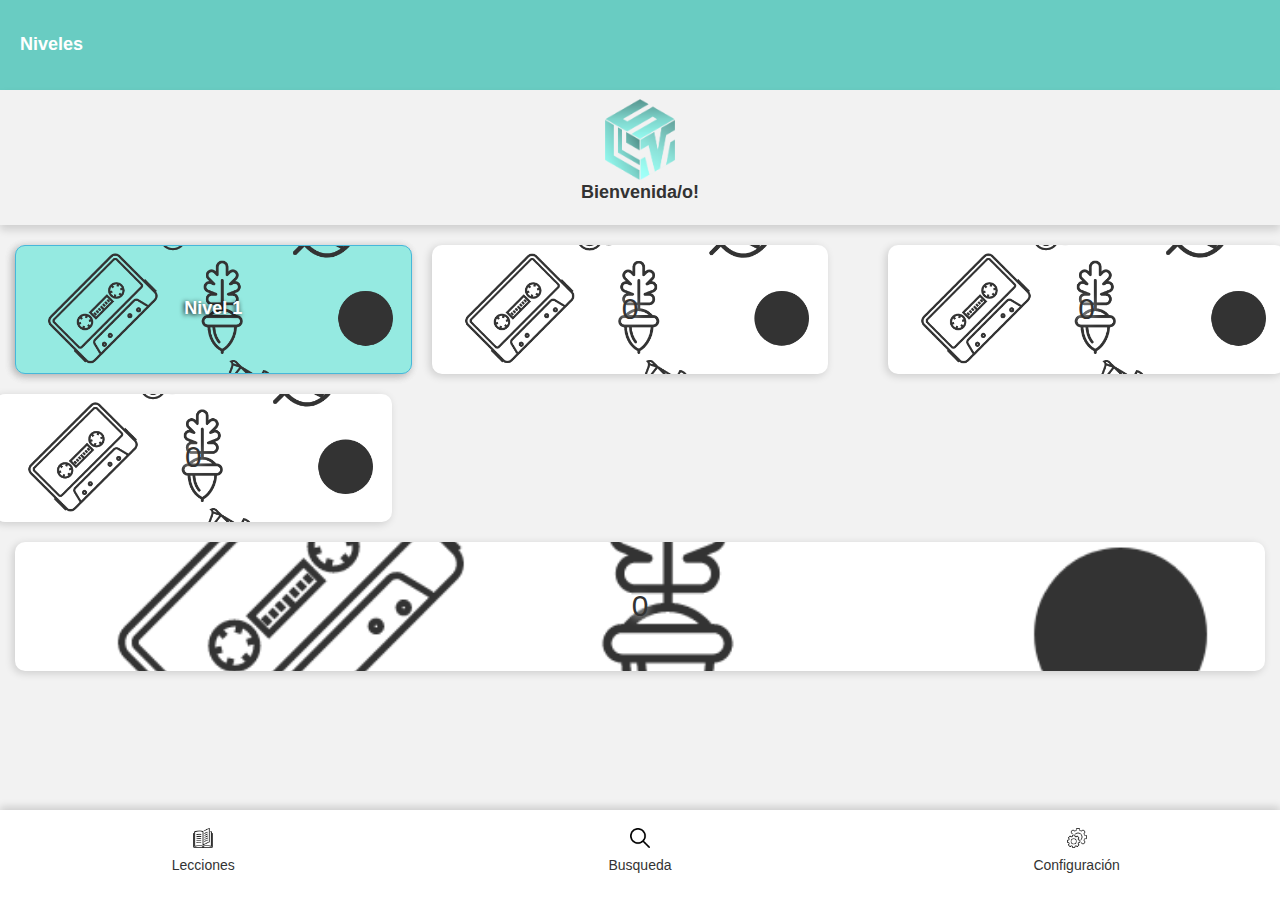
==== index.html @ 129727ff "Add files via upload" ====
<!DOCTYPE html>
<html>
<head>
	<meta charset="utf-8">
    <meta name="viewport" content="width=device-width, initial-scale=1, shrink-to-fit=no">
    <link rel="stylesheet" href="style.css">
	<link rel="stylesheet" href="bootstrap.css">
	<title>Aprende LSV</title>
</head>
<body>
	<div class="contenedor">
		<!----------------------------------------barra azul-------------------------------------------------->
		<div class="barra_azul">
         	<p>Niveles<p>
         </div> 
         <!----------------------------------------header principal------------------------------------------->
		<header class="center">
				<img src="./assents/logo.png" class="main-logo">
				<p class="bienvenido">Bienvenida/o!</p>
		</header>
		<!----------------------------------------contenido-------------------------------------------------->
		<div class="row niveles">
            <div class="col-6 col-xs-6 col-sm-6 col-md-4 col-lg-4 center" style="height: 33%; padding: 10px;
  				  padding-left: 30px;">
            <a href="Nivel_1.html" class=" boton-nivel">
            	<button type="button" name="button" class="btn btn-info boton-nivel fondo_azul"> 
         			<h4>Nivel 1</h4>
            	</button>
            </a>
            </div>
            <div class="col-6 col-xs-6 col-sm-6 col-md-4 col-lg-4 center" style="height: 33%; padding: 10px; padding-right: 30px;">
            	<button type="button" name="button" class="btn btn-light boton-nivel fondo_blanco"><p>0</p></button>
            </div>
            <div class="col-6 col-xs-6 col-sm-6 col-md-4 col-lg-4 center" style="height: 33%; padding: 10px; padding-left: 30px;">
            	<button type="button" name="button" class="btn btn-light boton-nivel fondo_blanco"><p>0</p></button>
            </div>
            <div class="col-6 col-xs-6 col-sm-6 col-md-4 col-lg-4 center" style="height: 33%; padding: 10px; padding-right: 30px;">
            	<button type="button" name="button" class="btn btn-light boton-nivel fondo_blanco"><p>0</p></button>
            </div>
            <div class="col-6 col-xs-6 col-sm-6 col-md-4 col-lg-4 center" style="height: 33%;padding: 10px; padding-left: 30px; padding-right: 30px; width: 100%;">
            	<button type="button" name="button" class="btn btn-light boton-nivel fondo_blanco"><p>0</p></button>
            </div>
          </div>
          <!----------------------------------------navegacion-------------------------------------------------->
         <div class="menu_navegacion">
         	<div class="row menu_ppal">
	            <div class="col-4 col-xs-4 col-sm-4 col-md-4 col-lg-4 center" style="height: 100%; text-align: center;">
		            <a href="index.html" class=" icono_menu_ppal">
                        <img src="./assents/open-book.png" class="flecha-atrasimg">  
		         		<h5>Lecciones</h5>
		            </a>
	            </div>
	            <div class="col-4 col-xs-4 col-sm-4 col-md-4 col-lg-4 center" style="height: 100%; text-align: center;">
		            <a href="#busqueda.html" class=" icono_menu_ppal">
                        <img src="./assents/loupe.png" class="flecha-atrasimg">  
		         		<h5>Busqueda</h5>
		            </a>
	            </div> 
	            <div class="col-4 col-xs-4 col-sm-4 col-md-4 col-lg-4 center" style="height: 100%; text-align: center;">
		            <a href="#configuracion.html" class=" icono_menu_ppal">
                        <img src="./assents/settings.png" class="flecha-atrasimg">  
		         		<h5>Configuración</h5>
		            </a>
	            </div>  
          	</div>
         </div> 
	</div>
</body>
</html>
---- style.css ----
body{
	margin: 0;
	padding: 0;
	background-color: #f2f2f2;
}

.white{
	background: #fff;
	box-shadow: 0px 5px 8px 0px #00000024;
}
.contenedor{
	width: 100%;
	height: 100vh;
	background: #f2f2f2;
}
header{
	width: 100%;
    background: white;
    height: 15%;
    margin-bottom: 10px;
    padding: 10px;
    box-shadow: 0px 5px 8px 0px #00000024;
    background: #f2f2f2;
}
.main-logo{
	height: 70%;
}
.center{
	display: flex;
    justify-content: center;
    align-items: center;
    flex-direction: column;
}
.bienvenido{
	font-weight: bold;
    font-size: 18px;
}
.niveles{
	height: 50%;
}
.niveles h4{
	text-shadow: -1px 1px 5px #000000;
    font-weight: bold;
}
.niveles p{
	font-size: 30px;
    margin: 0;
    color: #333333;
    text-shadow: -1px 1px 10px #ffffff;
}
.lista_categorias_nivel1{
  margin-top: 20px;
}
.boton-nivel{
	width: 100%;
	height: 100%;
	text-shadow: -1px 1px 5px #ffff;
    font-weight: bold;
    border-radius: 10px;
    box-shadow: -2px 2px 8px #00000029;
}
.btn{
	border-radius: 10px !important;
}
.fondo_azul{
	background-image: url(./assents/pattern-blue.png) !important;
    background-size: cover;
    background-repeat: no-repeat;
    background-position: center;
}
.fondo_blanco{
	background-image: url(./assents/pattern-white.png) !important;
	background-color: white; 
    background-size: cover;
    background-repeat: no-repeat;
    background-position: center;
}
.menu_navegacion{
	width: 100%;
	height: 10%;
	background: white;
	position: absolute;
	bottom: 0;
	right: 0;
	box-shadow: 0px -3px 8px 0px #00000029;
}
.barra_azul{
	width: 100%;
	height: 10%;
	background: #69ccc2;
	display: flex;
    align-items: center;
    padding-left: 20px;
}
.barra_azul p{
	color: white;
    font-weight: bold;
    font-size: 18px;
    margin: 0;
}
.barra_azul a{
	width: 10%;
}
.flecha-atrasimg{
  height: 20px;
}
.flecha_atras{
	text-decoration: none;
    color: #ffff;
    font-weight: bold;
}
.flecha_atras:hover, .flecha_atras:focus {
    color: #46b8da;
    text-decoration: none;
}
.menu_ppal{
	height: 100%;
}
.icono_menu_ppal{
	text-decoration: none;
    color: #333333;
    font-weight: bold;
}
.icono_menu_ppal:hover, .icono_menu_ppal:focus {
    color: #69ccc2;
    text-decoration: none;
}
.nivel_imagen_arriba_azul{
	width: 100%;
	height: 25%;
	background-image: url(./assents/pattern-blue.png) !important;
    background-size: cover;
    background-repeat: no-repeat;
    background-position: center;
}
.boton_categoria{
	width: 100%;
	height: 100%;
    font-weight: bold;
    box-shadow: -2px 2px 8px #00000029;
    background: white;
}
.boton_categoria_a{
	width: 80%;
    margin: 10px;
    color: #333;
}
.boton_eleccion_a{
    width: 80%;
    margin: 10px;
    color: #333;
}
.boton_siguente_a{
    width: 100%;
    margin: 10px;
    color: #333;
}
.fas{
    margin-left: 15px;
}
.boton_eleccion{
    width: 100%;
    height: 100%;
    font-weight: bold;
    box-shadow: -2px 2px 8px #00000029;
}
.main_sena{
	width: 100%;
    height: 60%;
    text-align: center;
    background: white;
    box-shadow: -2px 2px 8px #00000029;
}
.main_sena img{
	height: 100%;
}
.contenido_botones{
	width: 100%;
	height: auto;
}
.contenedor-scroll{
  height: 30%;
  width: 100%;
  border: 1px solid #ddd;
  background: #f1f1f1;
  overflow-y: scroll;
}
.contenido_botones .btn{
	color: #333;
    background-color: #ffffff87;
    border-color: #3333334d;
    margin: 10px;
}
.contenido_botones .btn:hover, .contenido_botones .btn:focus {
    color: #fff !important;
    background-color: #5bc0de !important;
    border-color: #46b8da !important;
}
.boton_juego1 {
    width: 100%;
    height: 10%;
    background: #69ccc2;
    bottom: 0;
    right: 0;
    box-shadow: 0px -3px 8px 0px #00000029;
}
.boton_juego{
    width: 100%;
    color: white;
}

.modalDialog {
  position: fixed;
  font-family: Arial, Helvetica, sans-serif;
  top: 0;
  right: 0;
  bottom: 0;
  left: 0;
  background: rgba(0,0,0,0.8);
  z-index: 99999;
  opacity:0;
  -webkit-transition: opacity 400ms ease-in;
  -moz-transition: opacity 400ms ease-in;
  transition: opacity 400ms ease-in;
  pointer-events: none;
}
.modalDialog:target {
  opacity:1;
  pointer-events: auto;
}
.modalDialog > div {
  width: 80%;
  height: 50%;
  margin-top: 50%;
  position: relative;
  margin: 10% auto;
  padding: 5px 20px 13px 20px;
  border-radius: 10px;
  background: #fff;
  background: -moz-linear-gradient(#fff, #999);
  background: -webkit-linear-gradient(#fff, #999);
  background: -o-linear-gradient(#fff, #999);
  -webkit-transition: opacity 400ms ease-in;
-moz-transition: opacity 400ms ease-in;
transition: opacity 400ms ease-in;
}
.close {
  background: #606061;
  color: #FFFFFF;
  line-height: 25px;
  position: absolute;
  right: -12px;
  text-align: center;
  top: -10px;
  width: 24px;
  text-decoration: none;
  font-weight: bold;
  -webkit-border-radius: 12px;
  -moz-border-radius: 12px;
  border-radius: 12px;
  -moz-box-shadow: 1px 1px 3px #000;
  -webkit-box-shadow: 1px 1px 3px #000;
  box-shadow: 1px 1px 3px #000;
}
.close:hover { background: #00d9ff; }

/* modal 2 */

.modalDialog2 {
  position: fixed;
  font-family: Arial, Helvetica, sans-serif;
  top: 0;
  right: 0;
  bottom: 0;
  left: 0;
  background: rgba(0,0,0,0.8);
  z-index: 99999;
  opacity:0;
  -webkit-transition: opacity 400ms ease-in;
  -moz-transition: opacity 400ms ease-in;
  transition: opacity 400ms ease-in;
  pointer-events: none;
}
.modalDialog2:target {
  opacity:1;
  pointer-events: auto;
}
.modalDialog2 > div {
  width: 80%;
  height: 50%;
  margin-top: 50%;
  position: relative;
  margin: 10% auto;
  padding: 5px 20px 13px 20px;
  border-radius: 10px;
  background: #fff;
  background: -moz-linear-gradient(#fff, #999);
  background: -webkit-linear-gradient(#fff, #999);
  background: -o-linear-gradient(#fff, #999);
  -webkit-transition: opacity 400ms ease-in;
-moz-transition: opacity 400ms ease-in;
transition: opacity 400ms ease-in;
}
.close {
  background: #606061;
  color: #FFFFFF;
  line-height: 25px;
  position: absolute;
  right: -12px;
  text-align: center;
  top: -10px;
  width: 24px;
  text-decoration: none;
  font-weight: bold;
  -webkit-border-radius: 12px;
  -moz-border-radius: 12px;
  border-radius: 12px;
  -moz-box-shadow: 1px 1px 3px #000;
  -webkit-box-shadow: 1px 1px 3px #000;
  box-shadow: 1px 1px 3px #000;
}
.close:hover { background: #00d9ff; }
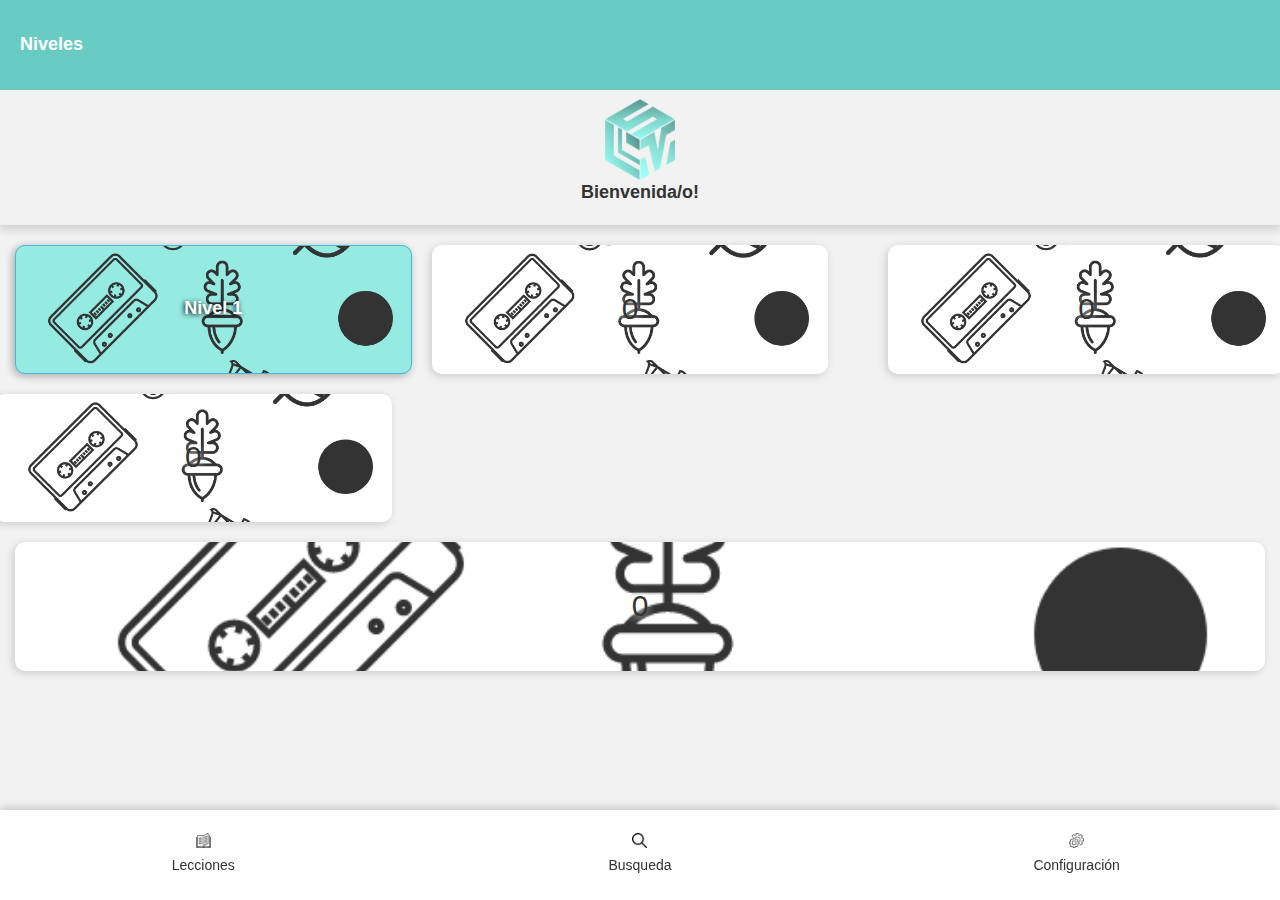
==== commit 658cd2a0: "Update index.html" ====
--- a/index.html
+++ b/index.html
@@ -51,13 +51,13 @@
 		            </a>
 	            </div>
 	            <div class="col-4 col-xs-4 col-sm-4 col-md-4 col-lg-4 center" style="height: 100%; text-align: center;">
-		            <a href="#busqueda.html" class=" icono_menu_ppal">
+		            <a href="busqueda.html" class=" icono_menu_ppal">
                         <img src="./assents/loupe.png" class="flecha-atrasimg">  
 		         		<h5>Busqueda</h5>
 		            </a>
 	            </div> 
 	            <div class="col-4 col-xs-4 col-sm-4 col-md-4 col-lg-4 center" style="height: 100%; text-align: center;">
-		            <a href="#configuracion.html" class=" icono_menu_ppal">
+		            <a href="configuracion.html" class=" icono_menu_ppal">
                         <img src="./assents/settings.png" class="flecha-atrasimg">  
 		         		<h5>Configuración</h5>
 		            </a>
@@ -66,4 +66,4 @@
          </div> 
 	</div>
 </body>
-</html>+</html>
--- a/style.css
+++ b/style.css
@@ -79,7 +79,7 @@
 	width: 100%;
 	height: 10%;
 	background: white;
-	position: absolute;
+	position: fixed;
 	bottom: 0;
 	right: 0;
 	box-shadow: 0px -3px 8px 0px #00000029;
@@ -103,6 +103,7 @@
 }
 .flecha-atrasimg{
   height: 20px;
+padding-top: 5px;
 }
 .flecha_atras{
 	text-decoration: none;
@@ -319,4 +320,4 @@
   -webkit-box-shadow: 1px 1px 3px #000;
   box-shadow: 1px 1px 3px #000;
 }
-.close:hover { background: #00d9ff; }+.close:hover { background: #00d9ff; }
